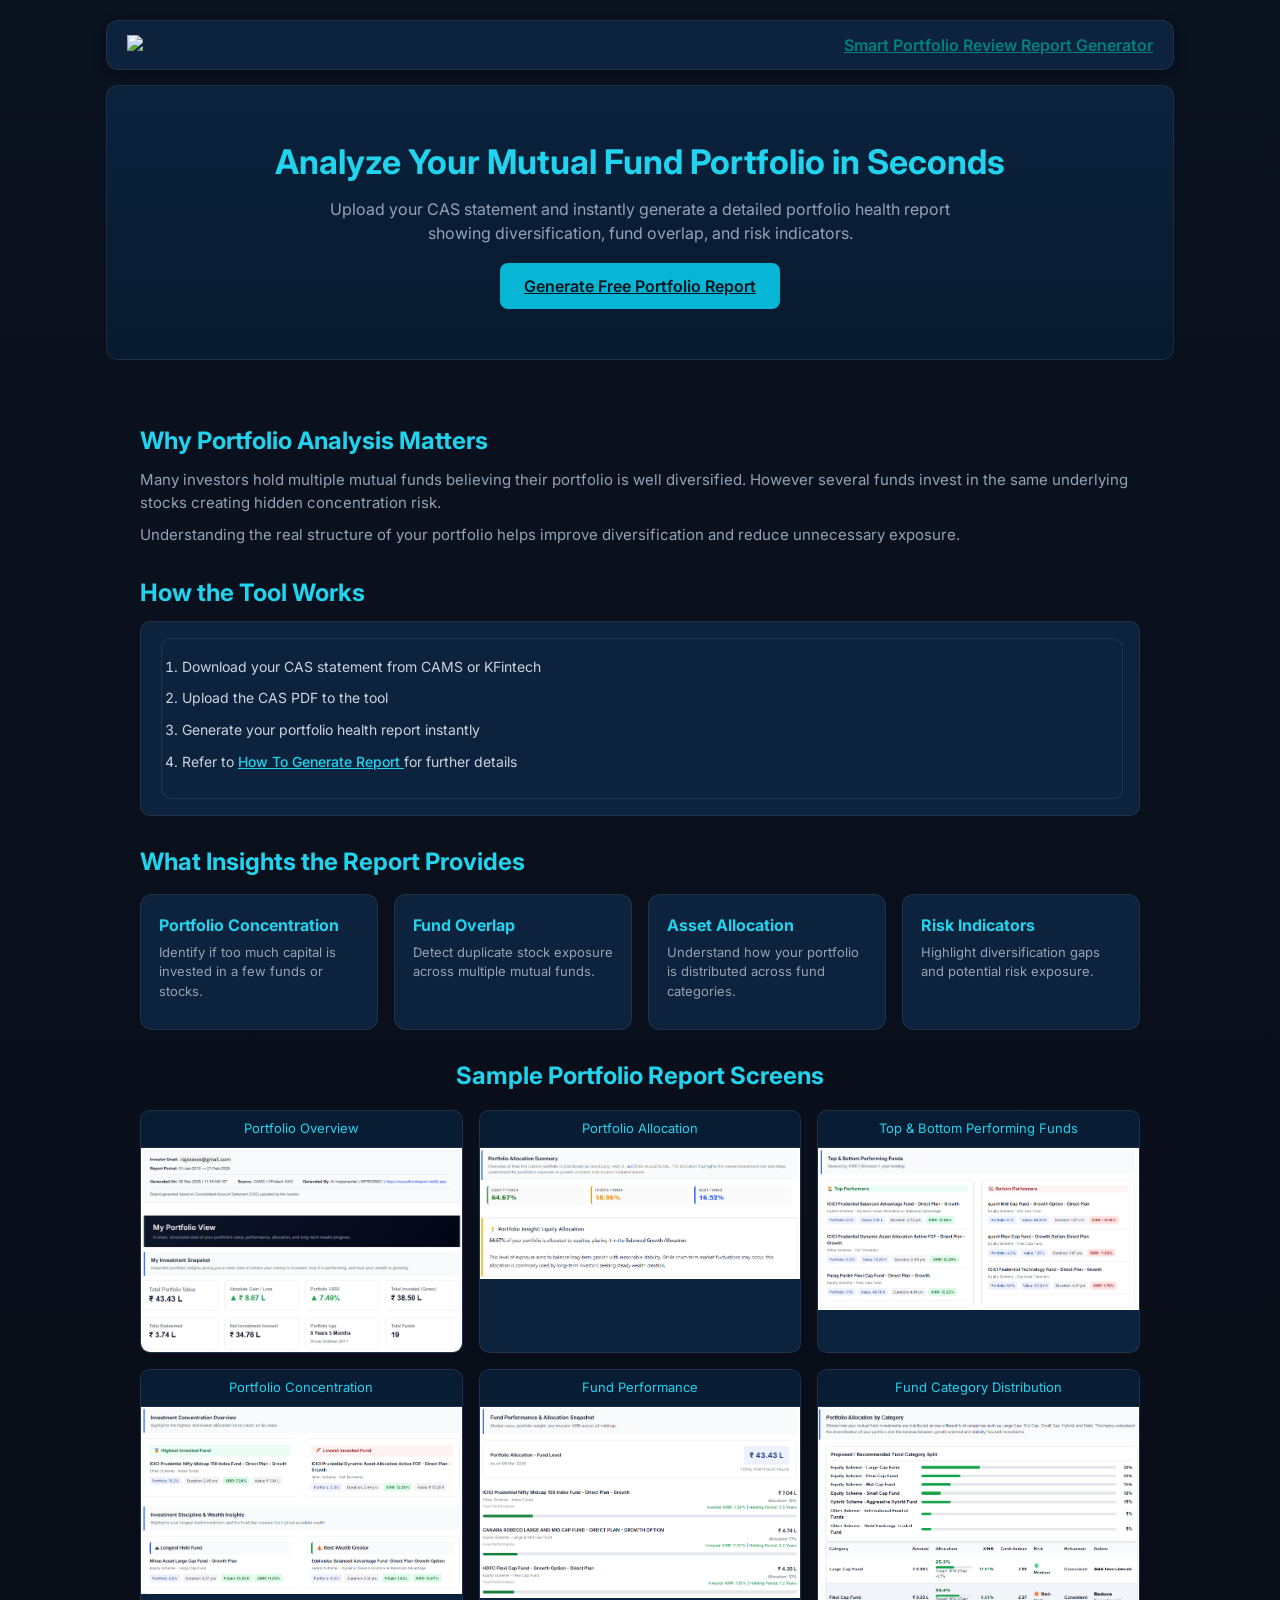
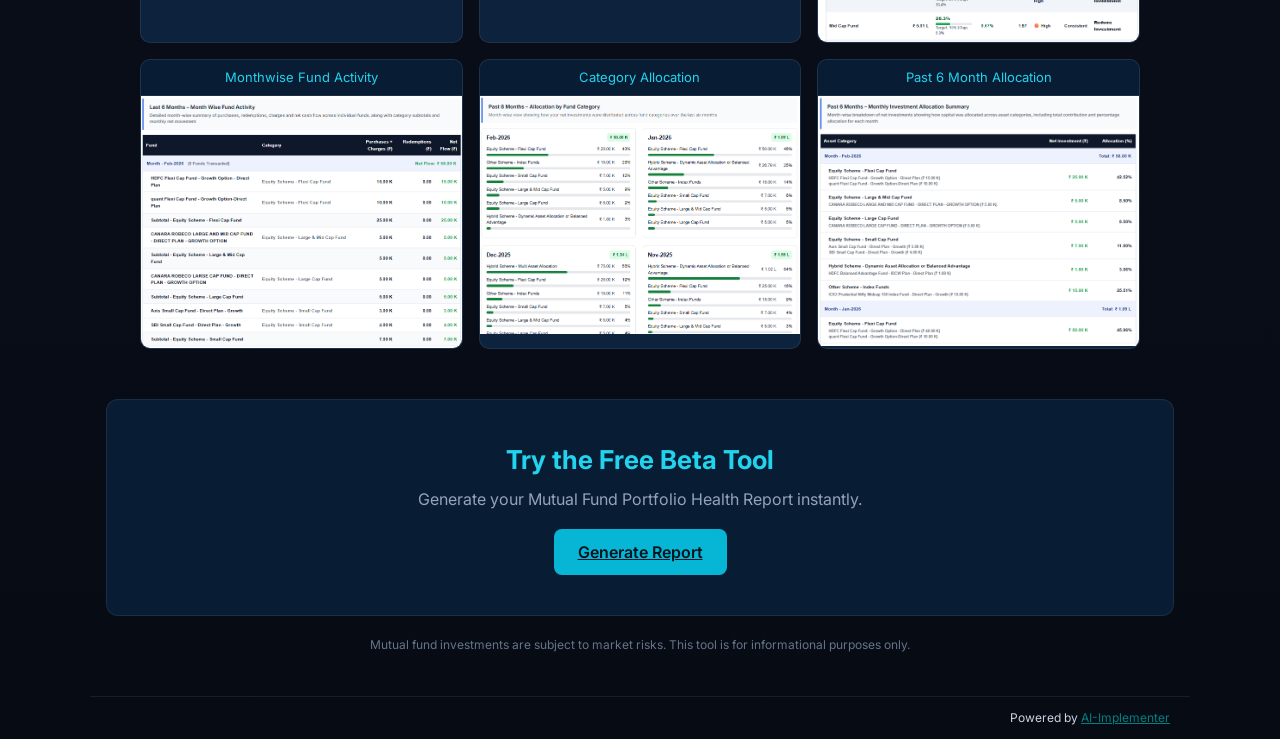
==== about.html @ 4cc1744e "Add files via upload" ====
<!DOCTYPE html>
<html lang="en">
<head>

<meta charset="UTF-8">
<meta name="viewport" content="width=device-width, initial-scale=1.0">

<title>Mutual Fund Portfolio Health Report</title>

<!-- Google Font -->
<link href="https://fonts.googleapis.com/css2?family=Inter:wght@400;500;600;700&display=swap" rel="stylesheet"/>

<!-- Tailwind -->
<script src="https://cdn.tailwindcss.com"></script>

<style>

/* ================= ROOT VARIABLES ================= */

:root{
--text:#cbd5e1;
--panel-soft:#0d223c;
--border:rgba(255,255,255,0.08);
--accent:#22d3ee;
}

/* ================= GLOBAL ================= */

*{
margin:0;
padding:0;
box-sizing:border-box;
}

body{
margin:0;
font-family:Inter,system-ui,-apple-system,sans-serif;
background:
radial-gradient(600px 300px at 80% -10%,rgba(34,211,238,.15),transparent 60%),
linear-gradient(180deg,#0b1220,#070b14);
color:var(--text);
line-height:1.5;
min-height:100vh;
overflow-x:hidden;
}

/* ensure all text inherits correct color */

p,li,span,div{
color:var(--text);
}


/* ================= PAGE ================= */

.page{
width:100%;
max-width:1100px;
margin:auto;
padding:20px 16px;
}

/* ================= HEADER ================= */

.header-bar{
display:flex;
align-items:center;
justify-content:space-between;
padding:12px 20px;
background:var(--panel-soft);
border:1px solid var(--border);
border-radius:12px;
margin-bottom:15px;
box-shadow:0 4px 14px rgba(0,0,0,.35);
}

.logo{
height:45px;
}

.user-area-header{
font-size:16px;
font-weight:600;
color:var(--text);
}

/* ================= HERO ================= */

.hero{
text-align:center;
padding:50px 20px;
background:linear-gradient(180deg,#0b223d,#071a2f);
border:1px solid var(--border);
border-radius:12px;
margin-bottom:25px;
}

.hero h1{
font-size:34px;
font-weight:700;
color:var(--accent);
margin-bottom:10px;
}

.hero p{
font-size:16px;
max-width:640px;
margin:auto;
color:#94a3b8;
}

/* ================= BUTTON ================= */

.btn{
display:inline-block;
margin-top:18px;
padding:11px 24px;
background:#06b6d4;
color:#02141f !important;
border-radius:8px;
font-weight:600;
transition:.2s;
}

.btn:hover{
background:#22d3ee;
}

/* ================= SECTIONS ================= */

.container{
max-width:1000px;
margin:auto;
padding:10px 0;
}

.section{
margin-top:28px;
}

.section h2{
font-size:24px;
margin-bottom:10px;
color:var(--accent);
}

.section p{
font-size:15px;
color:#94a3b8;
margin-bottom:10px;
}

/* ================= STEPS ================= */

.steps{
background:var(--panel-soft);
border:1px solid var(--border);
border-radius:10px;
padding:16px;
}

.steps ol{
padding-left:20px;
}

.steps li{
margin-bottom:8px;
font-size:14px;
color:#cbd5e1;
}

/* ================= CARDS ================= */

.cards{
display:grid;
grid-template-columns:repeat(auto-fit,minmax(220px,1fr));
gap:16px;
margin-top:14px;
}

.card{
background:var(--panel-soft);
border:1px solid var(--border);
border-radius:12px;
padding:18px;
}

.card h3{
font-size:16px;
margin-bottom:6px;
color:var(--accent);
}

.card p{
font-size:13px;
color:#94a3b8;
}

/* ================= GALLERY ================= */

.gallery{
display:grid;
grid-template-columns:repeat(3,1fr);
gap:16px;
margin-top:16px;
}

.gallery-item{
background:var(--panel-soft);
border-radius:10px;
border:1px solid var(--border);
overflow:hidden;
}

.gallery-title{
background:#081c34;
padding:8px;
font-size:13px;
color:var(--accent);
text-align:center;
border-bottom:1px solid var(--border);
}

.gallery-item img{
width:100%;
display:block;
}

/* ================= CTA ================= */

.cta-section{
text-align:center;
background:#081c34;
padding:40px 20px;
margin-top:40px;
border:1px solid var(--border);
border-radius:12px;
}

.cta-section h2{
font-size:26px;
margin-bottom:8px;
color:var(--accent);
}

.cta-section p{
color:#94a3b8;
}

/* ================= FOOTER ================= */

.footer{
text-align:center;
font-size:12px;
color:#64748b;
padding:20px;
}

/* ================= RESPONSIVE ================= */

@media(max-width:900px){

.gallery{
grid-template-columns:repeat(2,1fr);
}

.hero h1{
font-size:30px;
}

}

@media(max-width:600px){

.gallery{
grid-template-columns:1fr;
}

.hero h1{
font-size:26px;
}

}
.footer-bar{
display:flex;
justify-content:flex-end;
align-items:center;
padding:12px 20px;
font-size:12px;
border-top:1px solid var(--border);

margin-top:2px;
color:#22d3ee;

max-width:1100px;
margin-left:auto;
margin-right:auto;
}
.steps{
  line-height:1.7;
  padding-left:20px;
}

.steps li{
  margin-bottom:8px;
}
a{
  color: teal;
  text-decoration: underline;
}
.howto-link {
  color: #22d3ee;
  text-decoration: underline;
  font-weight: 500;
}

.howto-link::after {
  color: #22d3ee;
  font-size: 0.9em;
  margin-left: 4px;
}
</style>
</head>

<body>

<div class="page">

<!-- HEADER -->

<div class="header-bar">

<a href="https://ai-implementer.netlify.app/" target="_blank">
<img class="logo"
src="https://ai-implementer.netlify.app/images/ai-implementer-logo.png">
</a>

<div class="user-area-header">
<a href="https://ai-implementer.netlify.app/#smart-portfolio-review" target="_blank">
Smart Portfolio Review Report Generator
</a>
</div>

</div>

<!-- HERO -->

<section class="hero">

<h1>Analyze Your Mutual Fund Portfolio in Seconds</h1>

<p>
Upload your CAS statement and instantly generate a detailed portfolio health report showing diversification, fund overlap, and risk indicators.
</p>

<a class="btn" href="https://mutualfundreport.netlify.app/" target="_blank">
Generate Free Portfolio Report
</a>

</section>

<div class="container">

<!-- WHY -->

<section class="section">

<h2>Why Portfolio Analysis Matters</h2>

<p>
Many investors hold multiple mutual funds believing their portfolio is well diversified.
However several funds invest in the same underlying stocks creating hidden concentration risk.
</p>

<p>
Understanding the real structure of your portfolio helps improve diversification
and reduce unnecessary exposure.
</p>

</section>

<!-- HOW -->

<section class="section">

<h2>How the Tool Works</h2>

<div class="steps">

<ol class="steps">
  <li>Download your CAS statement from CAMS or KFintech</li>
  <li>Upload the CAS PDF to the tool</li>
  <li>Generate your portfolio health report instantly</li>
  <li>
	Refer to <a class="howto-link" href="https://mutualfundreport.netlify.app/howto" target="_blank">
	How To Generate Report
	</a> for further details
  </li>
</ol>

</div>

</section>

<!-- FEATURES -->

<section class="section">

<h2>What Insights the Report Provides</h2>

<div class="cards">

<div class="card">
<h3>Portfolio Concentration</h3>
<p>Identify if too much capital is invested in a few funds or stocks.</p>
</div>

<div class="card">
<h3>Fund Overlap</h3>
<p>Detect duplicate stock exposure across multiple mutual funds.</p>
</div>

<div class="card">
<h3>Asset Allocation</h3>
<p>Understand how your portfolio is distributed across fund categories.</p>
</div>

<div class="card">
<h3>Risk Indicators</h3>
<p>Highlight diversification gaps and potential risk exposure.</p>
</div>

</div>

</section>

<!-- GALLERY -->

<section class="section">

<h2 style="text-align:center">Sample Portfolio Report Screens</h2>

<div class="gallery">

<div class="gallery-item">
<div class="gallery-title">Portfolio Overview</div>
<img src="images/1. Portfolio Overview.png">
</div>

<div class="gallery-item">
<div class="gallery-title">Portfolio Allocation</div>
<img src="images/2. Portfolio Allocation Summary.png">
</div>

<div class="gallery-item">
<div class="gallery-title">Top & Bottom Performing Funds</div>
<img src="images/3. Top & Bottom Performing Funds.png">
</div>

<div class="gallery-item">
<div class="gallery-title">Portfolio Concentration</div>
<img src="images/4. Concentration.png">
</div>

<div class="gallery-item">
<div class="gallery-title">Fund Performance</div>
<img src="images/5. Fund Performance.png">
</div>

<div class="gallery-item">
<div class="gallery-title">Fund Category Distribution</div>
<img src="images/6. Allocation By Category.png">
</div>

<div class="gallery-item">
<div class="gallery-title">Monthwise Fund Activity</div>
<img src="images/7. Monthwise Fund Activity.png">
</div>

<div class="gallery-item">
<div class="gallery-title">Category Allocation</div>
<img src="images/8. Allocation by Category - Past 6 Months.png">
</div>

<div class="gallery-item">
<div class="gallery-title">Past 6 Month Allocation</div>
<img src="images/9. Past 6 Month Allocation.png">
</div>

</div>

</section>

</div>

<!-- CTA -->

<section class="cta-section">

<h2>Try the Free Beta Tool</h2>

<p>Generate your Mutual Fund Portfolio Health Report instantly.</p>

<a class="btn" href="https://mutualfundreport.netlify.app/" target="_blank">
Generate Report
</a>

</section>

<div class="footer">

Mutual fund investments are subject to market risks.  
This tool is for informational purposes only.

</div>

</div>

<footer class="footer-bar">
<div>
   Powered by
   <a href="https://ai-implementer.netlify.app/" target="_blank">
   AI-Implementer
   </a>
</div>
</footer>

</body>
</html>
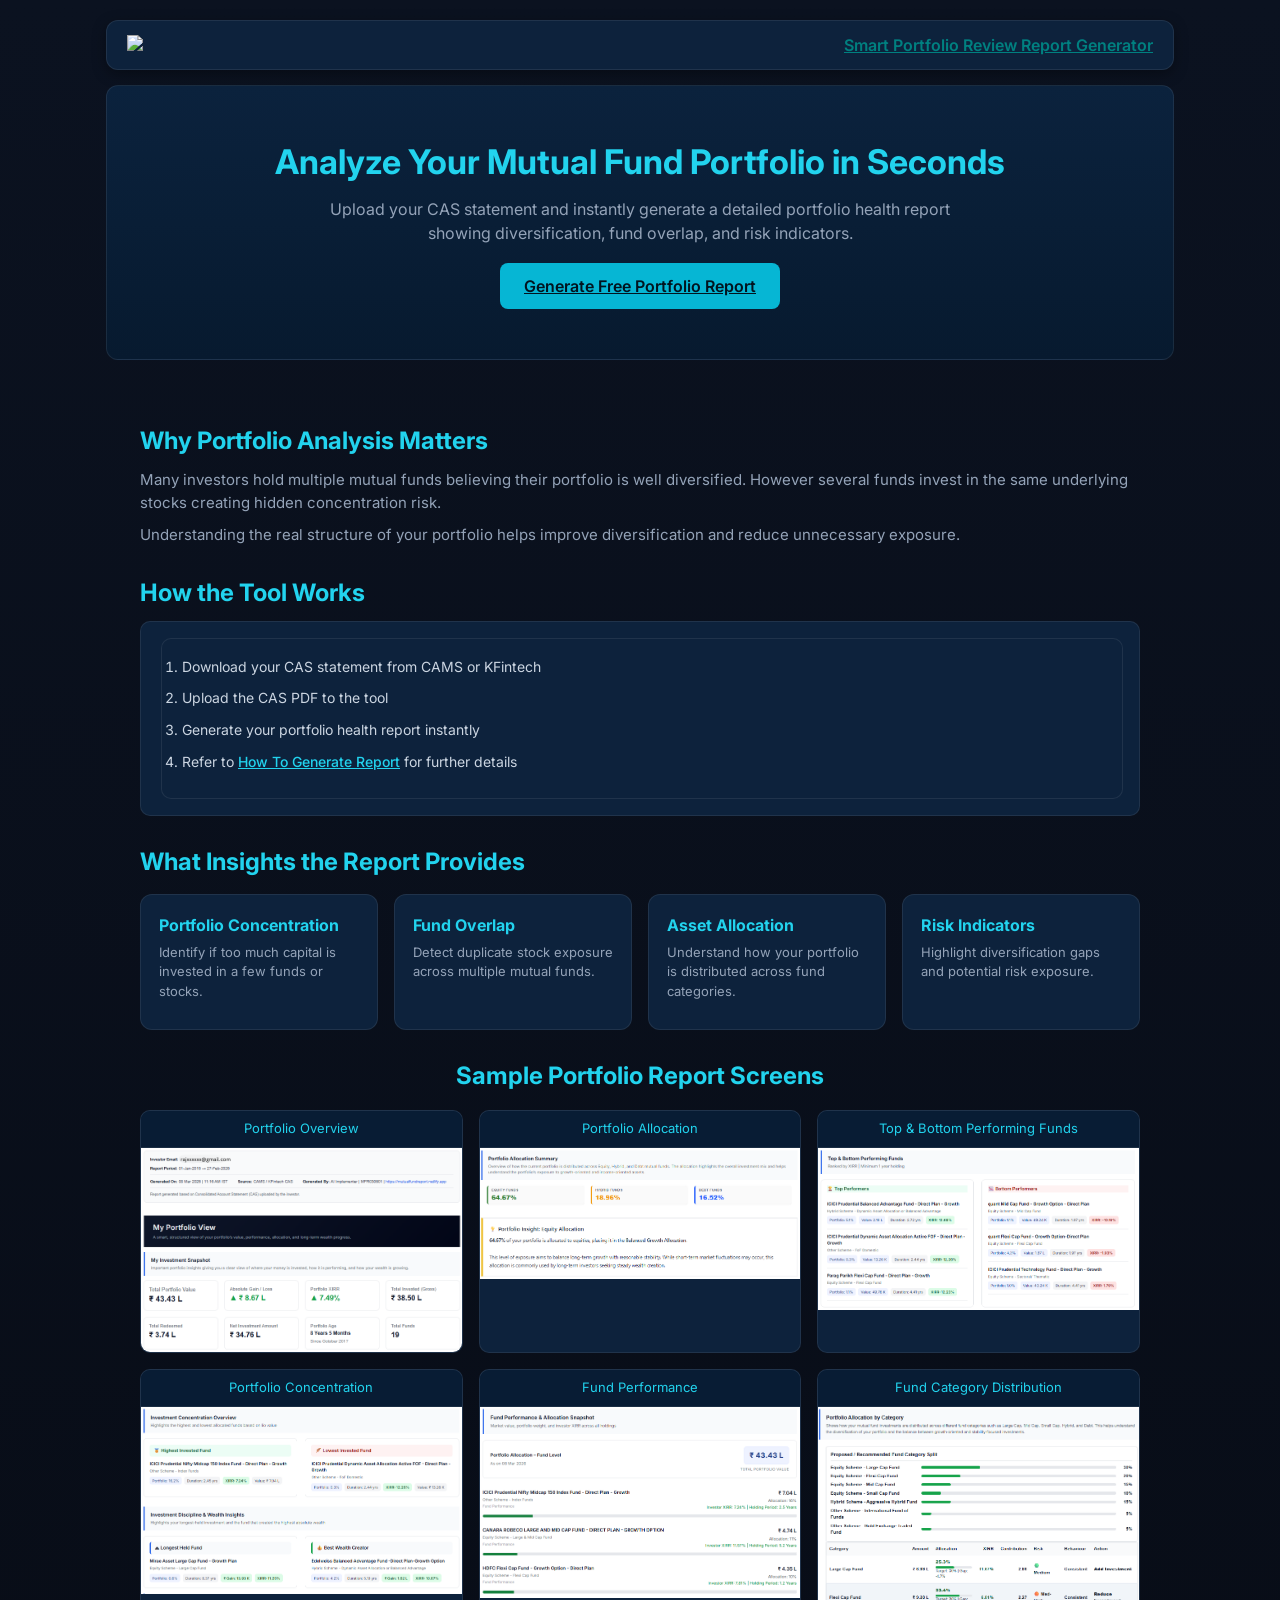
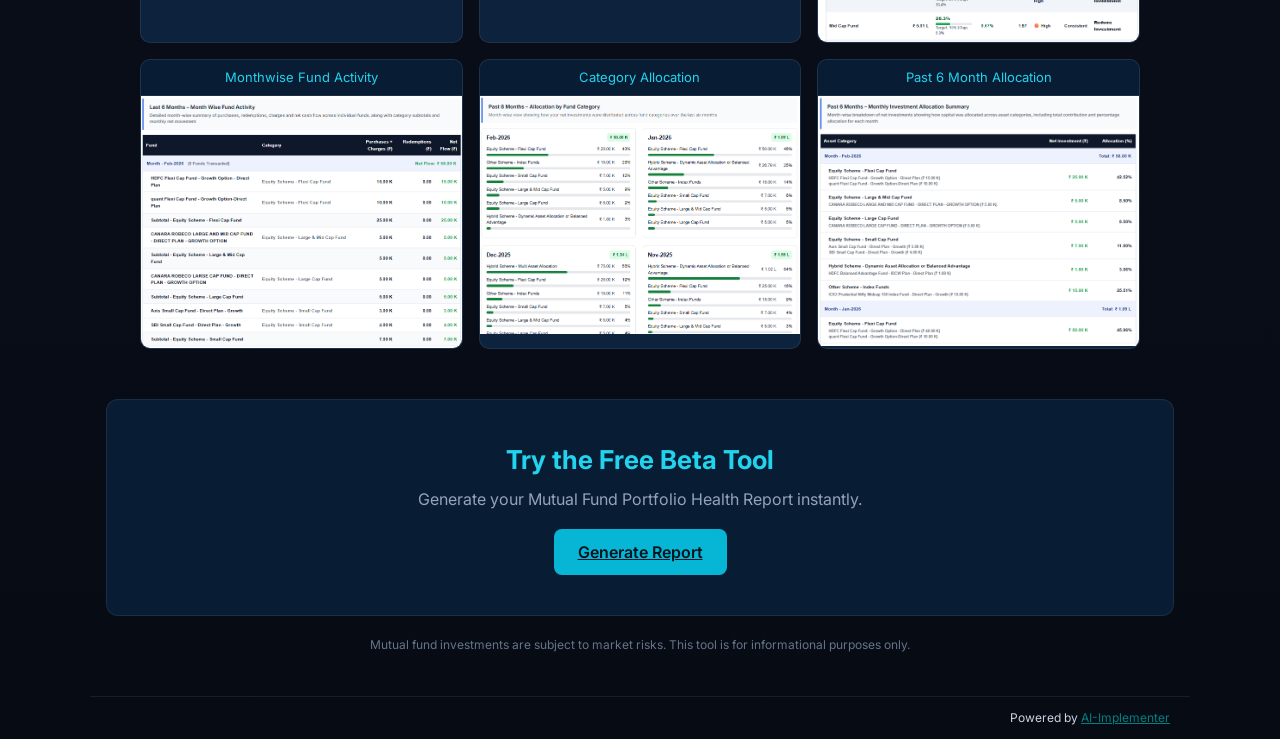
==== commit 25937b82: "Add files via upload" ====
--- a/about.html
+++ b/about.html
@@ -310,7 +310,6 @@
 }
 .howto-link {
   color: #22d3ee;
-  text-decoration: underline;
   font-weight: 500;
 }
 
@@ -393,8 +392,7 @@
   <li>Generate your portfolio health report instantly</li>
   <li>
 	Refer to <a class="howto-link" href="https://mutualfundreport.netlify.app/howto" target="_blank">
-	How To Generate Report
-	</a> for further details
+	How To Generate Report</a> for further details
   </li>
 </ol>
 
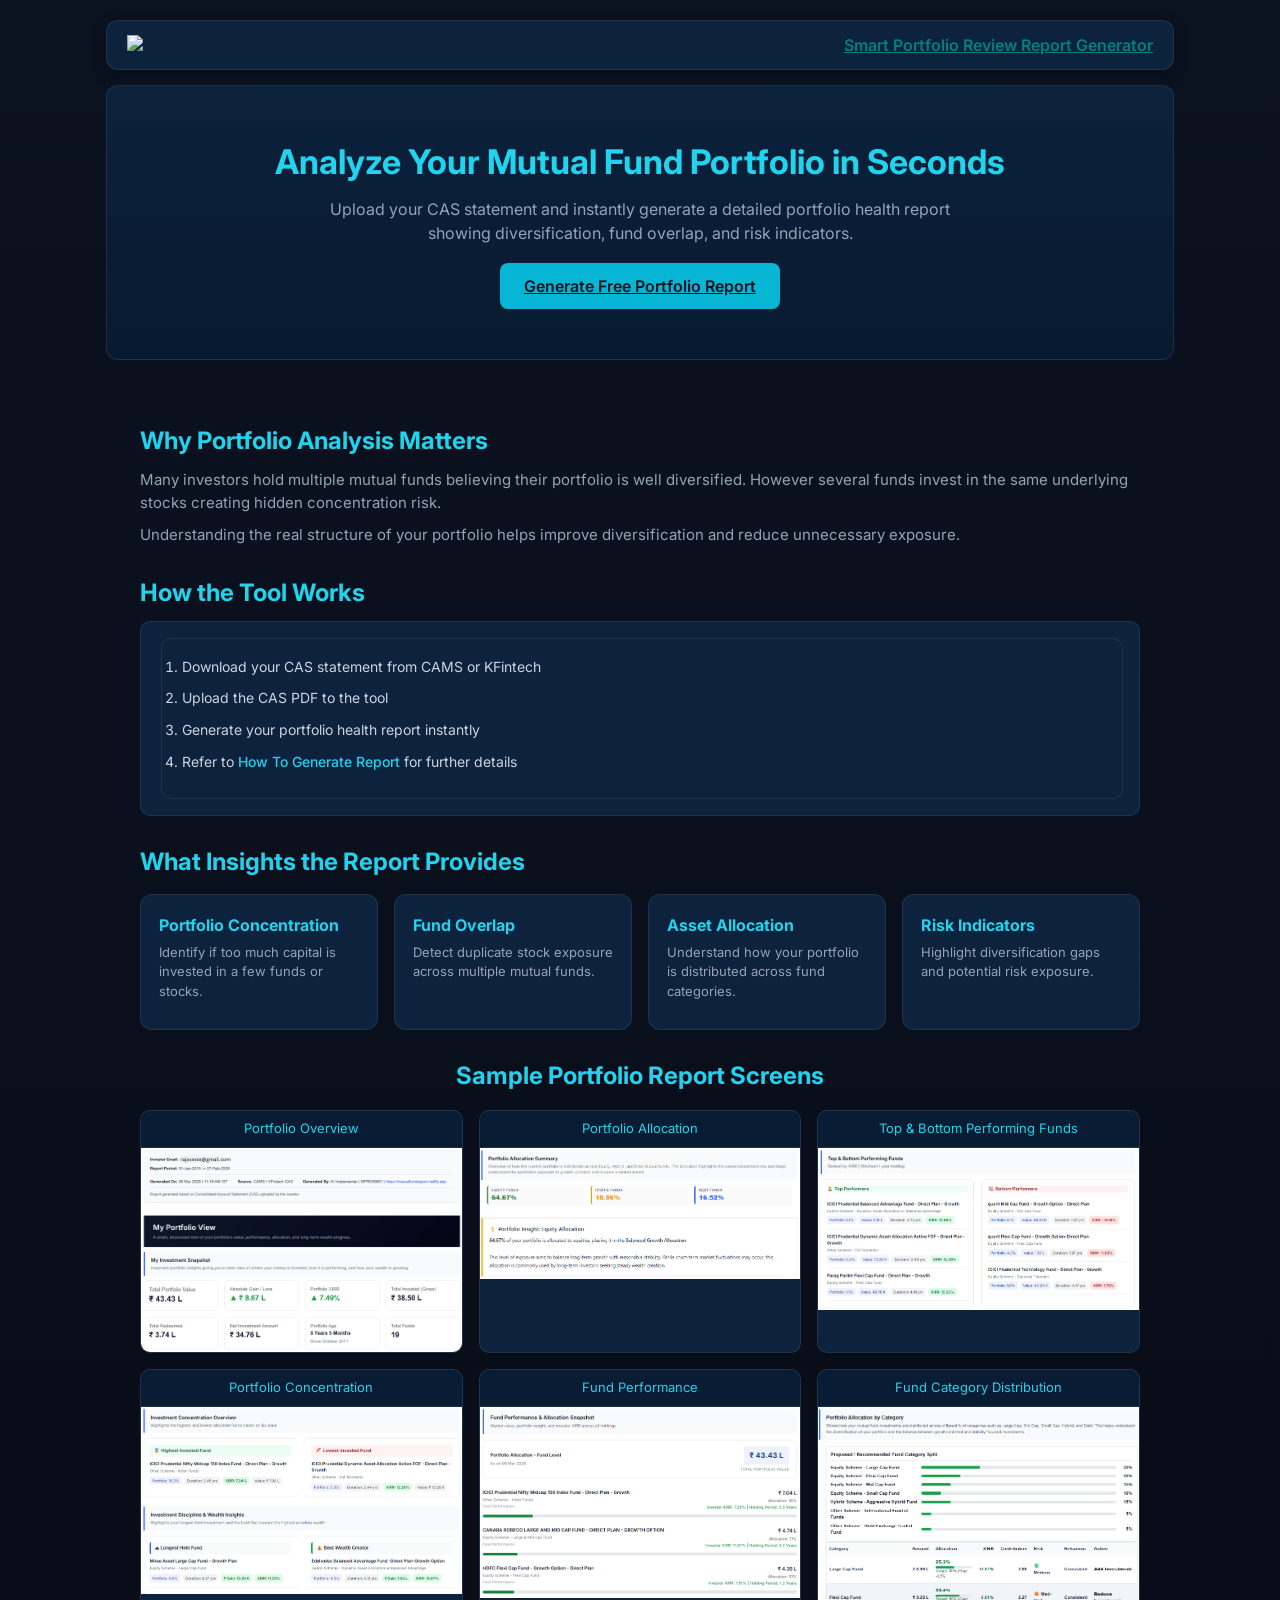
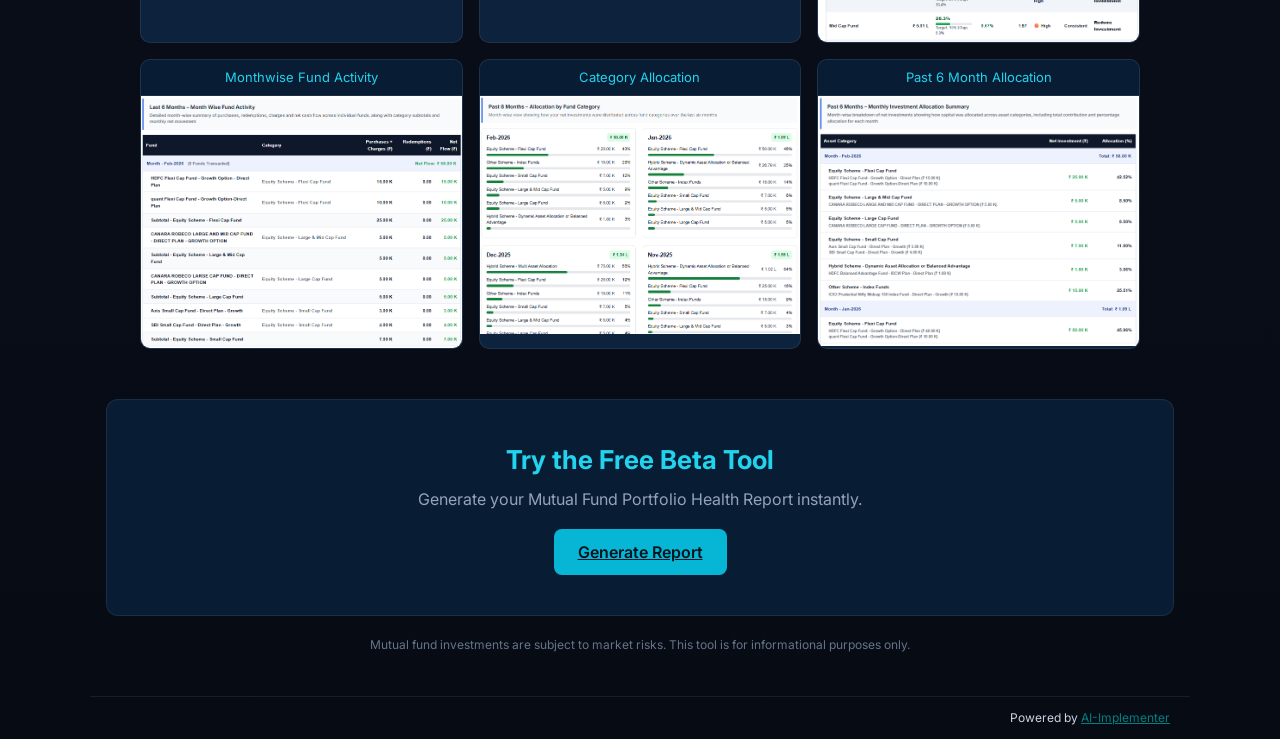
==== commit 01058761: "Add files via upload" ====
--- a/about.html
+++ b/about.html
@@ -311,6 +311,11 @@
 .howto-link {
   color: #22d3ee;
   font-weight: 500;
+  text-decoration: none;   /* no line normally */
+}
+
+.howto-link:hover {
+  text-decoration: underline;  /* show line on hover */
 }
 
 .howto-link::after {
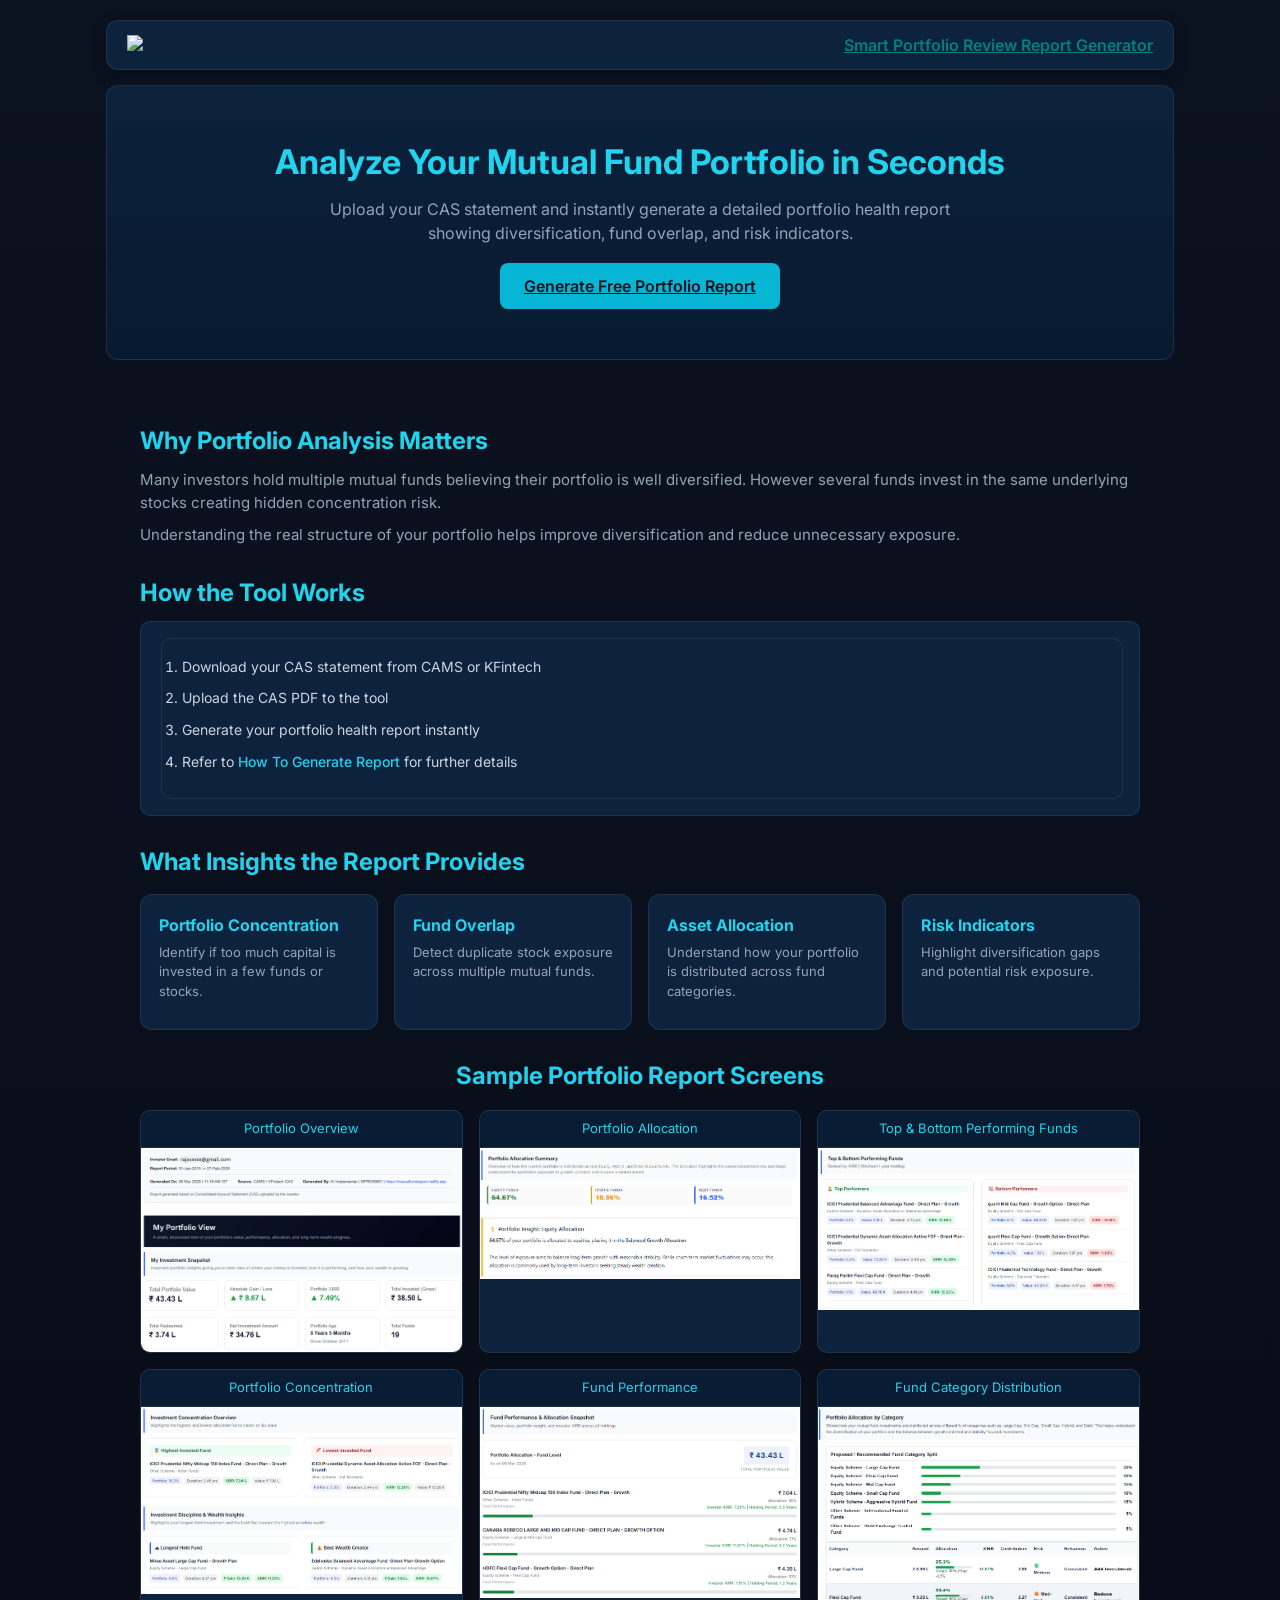
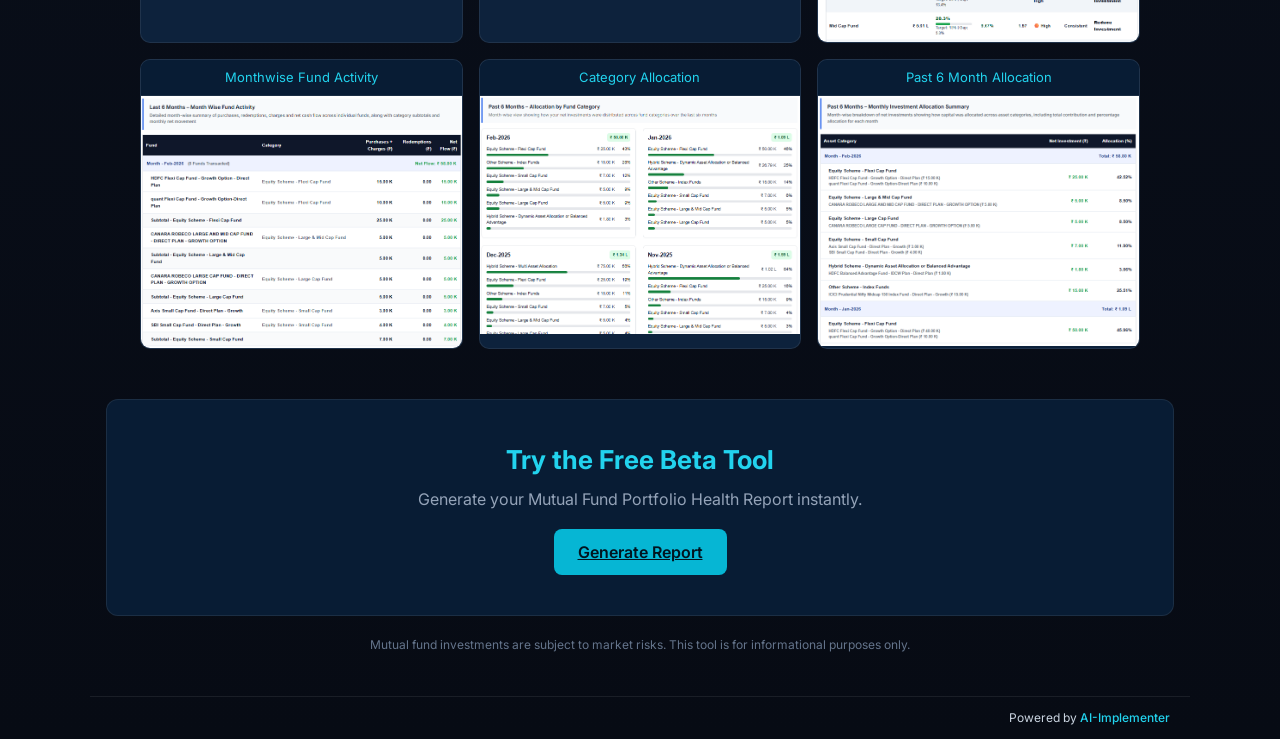
==== commit 6af9f290: "Add files via upload" ====
--- a/about.html
+++ b/about.html
@@ -323,6 +323,12 @@
   font-size: 0.9em;
   margin-left: 4px;
 }
+
+.powered-by-link {
+  color: #22d3ee;
+  font-weight: 500;
+  text-decoration: none;   /* no line normally */
+}
 </style>
 </head>
 
@@ -522,7 +528,7 @@
 <footer class="footer-bar">
 <div>
    Powered by
-   <a href="https://ai-implementer.netlify.app/" target="_blank">
+   <a class="powered-by-link" href="https://ai-implementer.netlify.app/" target="_blank">
    AI-Implementer
    </a>
 </div>
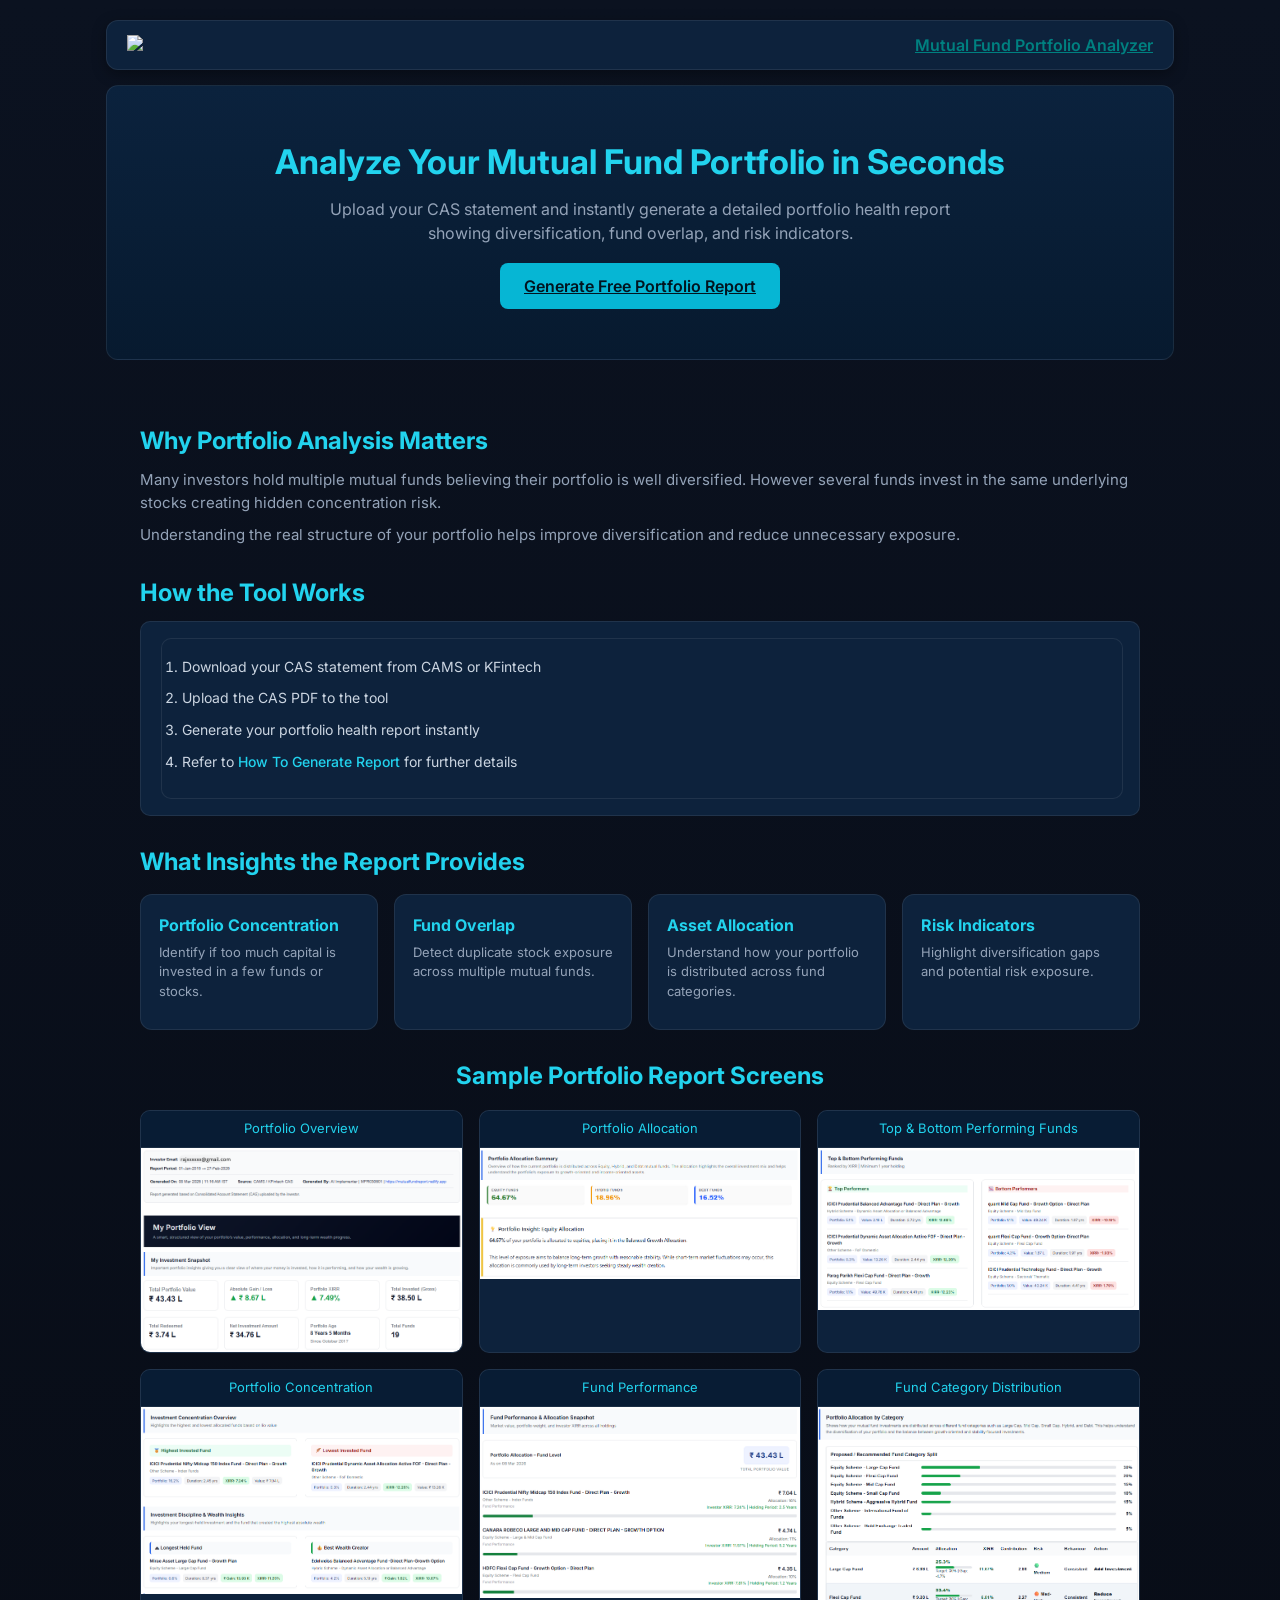
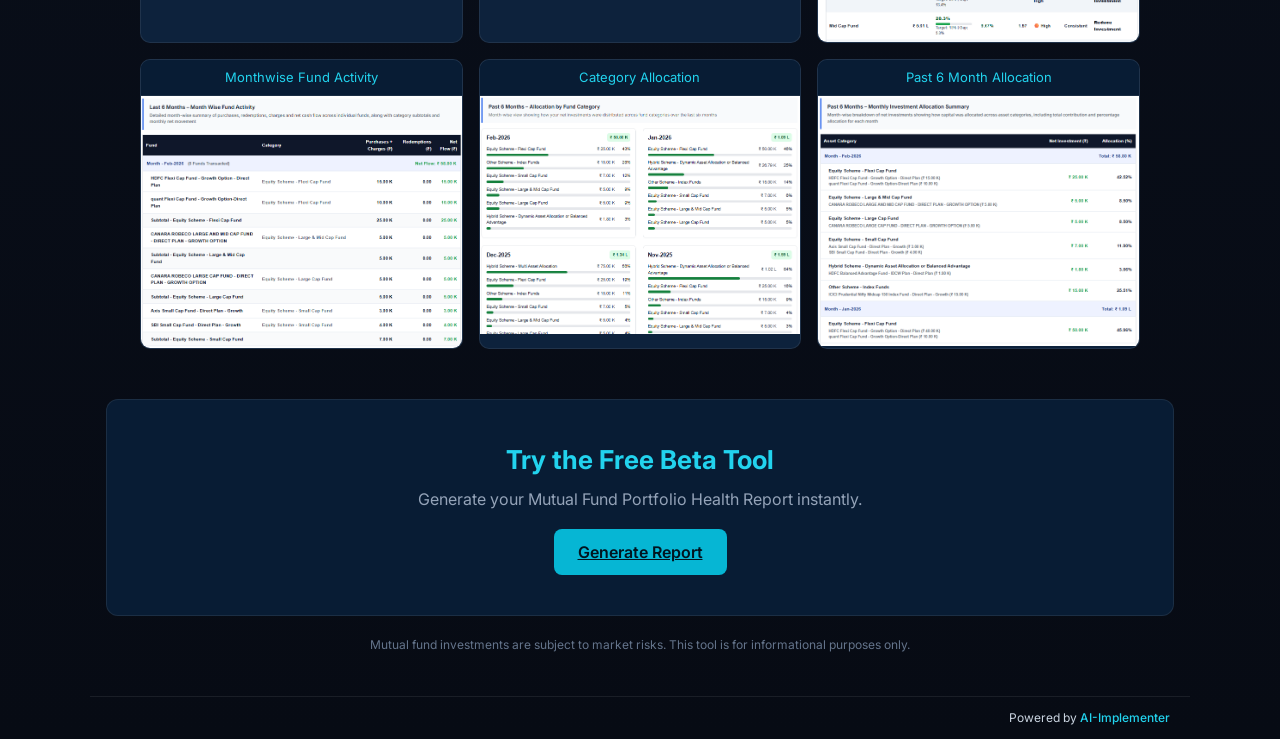
==== commit 4f4292a9: "Add files via upload" ====
--- a/about.html
+++ b/about.html
@@ -347,7 +347,7 @@
 
 <div class="user-area-header">
 <a href="https://ai-implementer.netlify.app/#smart-portfolio-review" target="_blank">
-Smart Portfolio Review Report Generator
+Mutual Fund Portfolio Analyzer
 </a>
 </div>
 
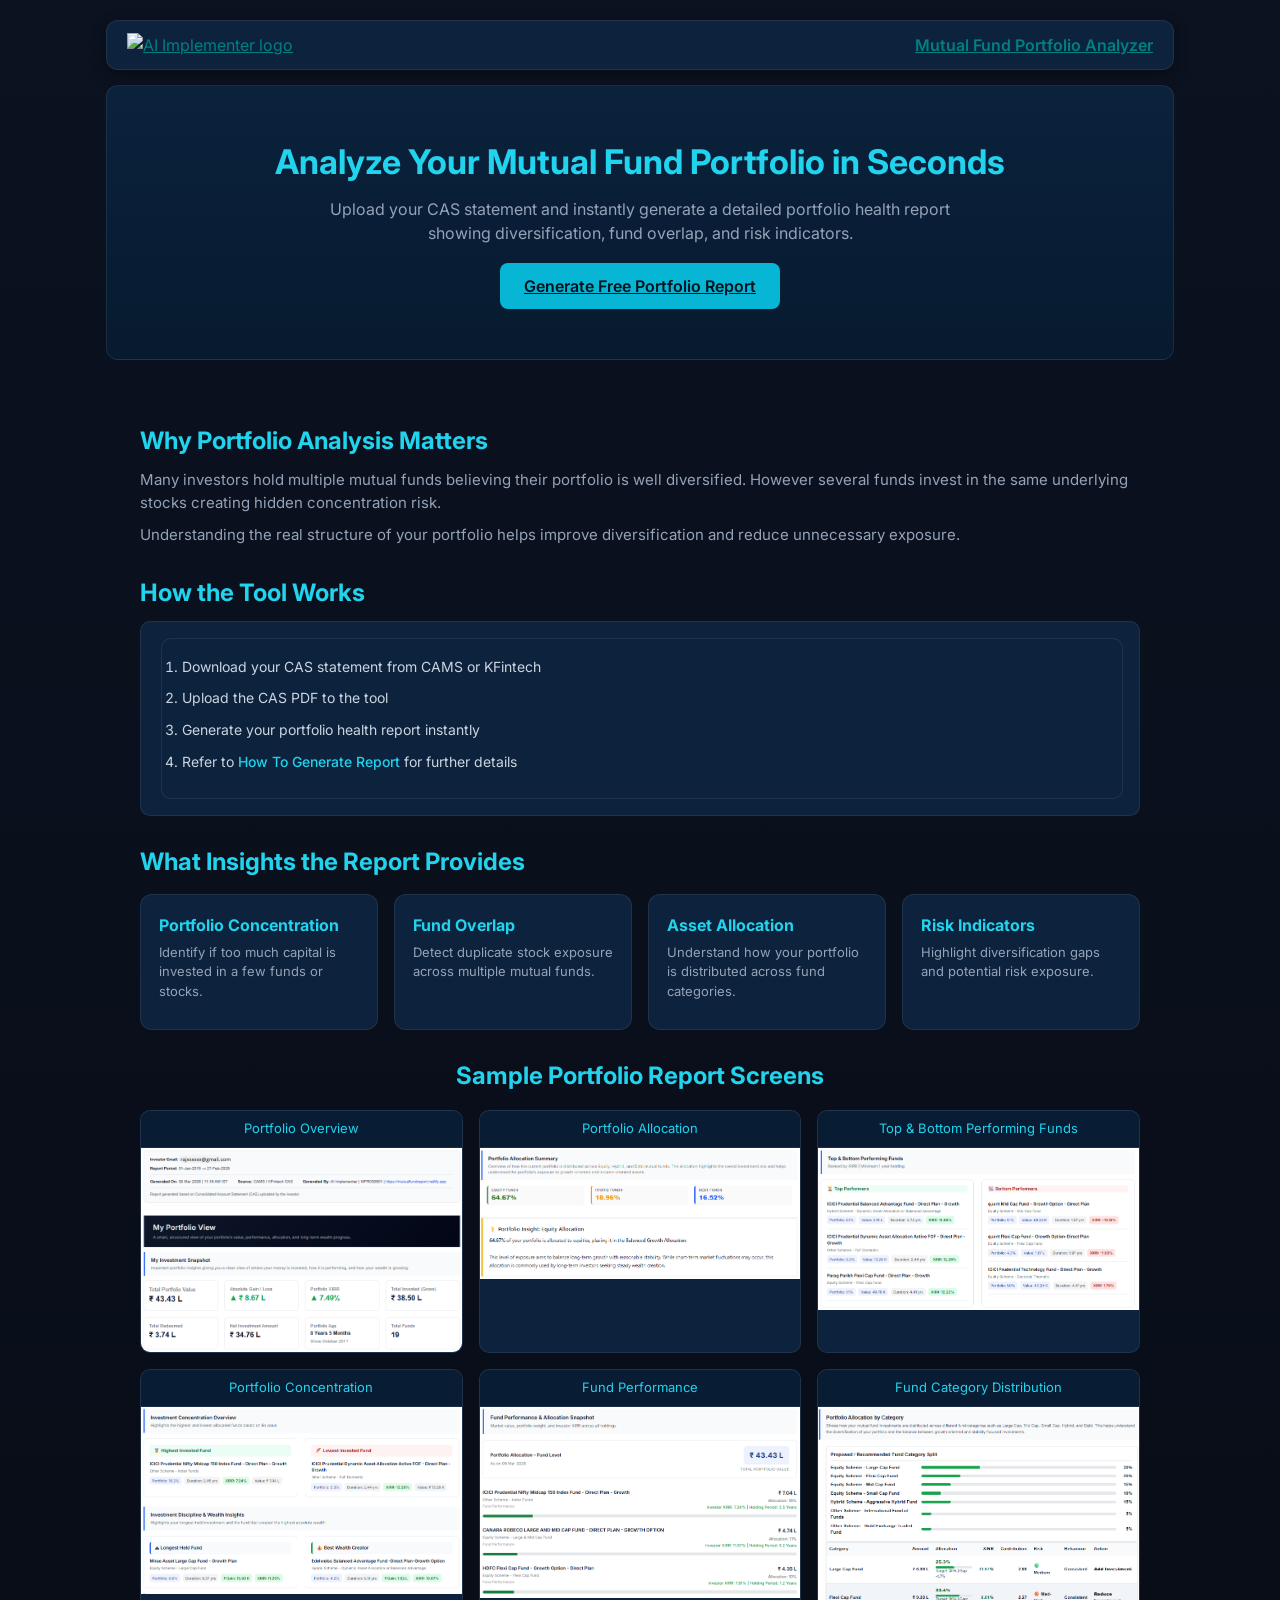
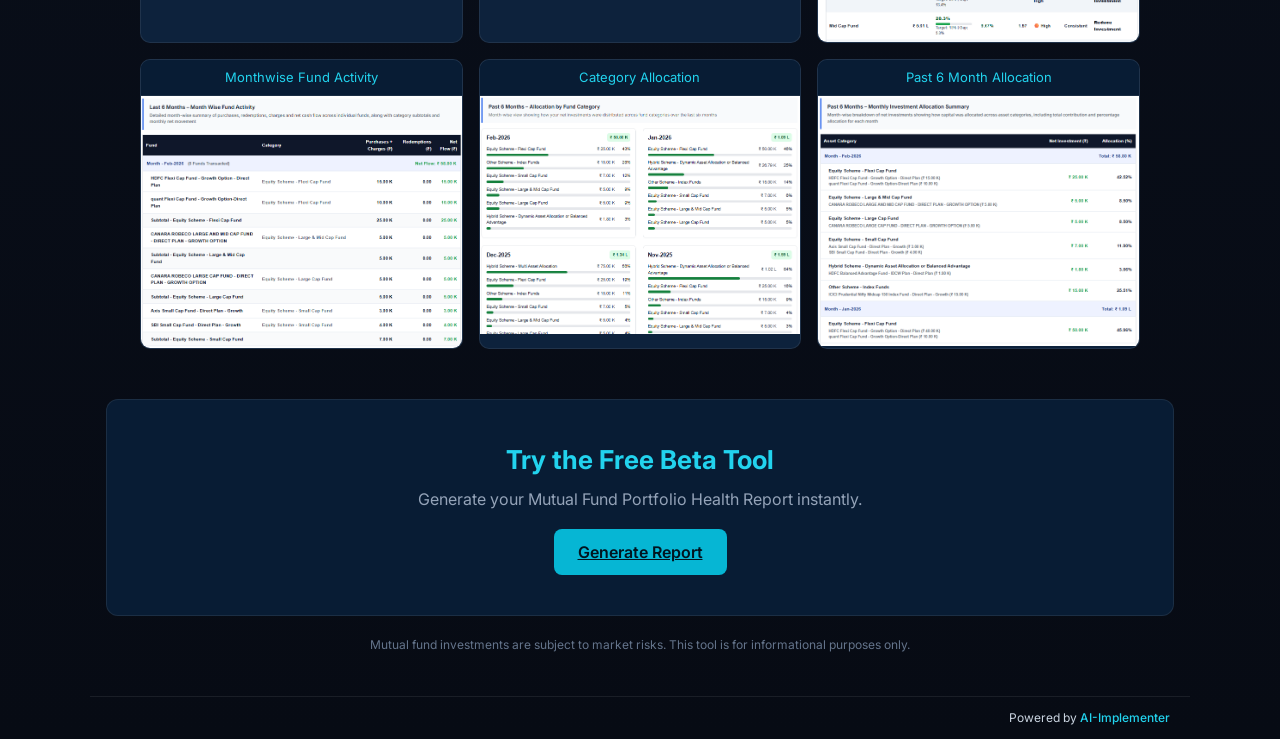
==== commit 4099f9dd: "Add files via upload" ====
--- a/about.html
+++ b/about.html
@@ -5,13 +5,53 @@
 <meta charset="UTF-8">
 <meta name="viewport" content="width=device-width, initial-scale=1.0">
 
-<title>Mutual Fund Portfolio Health Report</title>
+<link rel="preconnect" href="https://fonts.googleapis.com">
+<link rel="preconnect" href="https://fonts.gstatic.com" crossorigin>
+
+<script async src="https://www.googletagmanager.com/gtag/js?id=G-WTP1Q65GXV"></script>
+<script>
+  window.dataLayer = window.dataLayer || [];
+  function gtag(){dataLayer.push(arguments);}
+  gtag('js', new Date());
+  gtag('config', 'G-WTP1Q65GXV');
+</script>
+
+<title>Mutual Fund Portfolio Health Report | CAS Analyzer Tool India</title>
+
+<meta name="description" content="Learn how the Mutual Fund Portfolio Analyzer works. Upload your CAS statement and instantly generate a portfolio health report with allocation, XIRR and fund performance insights.">
+  <meta name="robots" content="index, follow">
+  <link rel="canonical" href="https://mutualfundreport.netlify.app/about.html">
+  <link rel="icon" href="/favicon.ico">
+
+  <meta property="og:title" content="Mutual Fund Portfolio Health Report | CAS Analyzer Tool India">
+  <meta property="og:description" content="Upload your CAS statement and instantly generate a portfolio health report with allocation, XIRR and fund performance insights. Free tool for Indian investors.">
+  <meta property="og:type" content="article">
+  <meta property="og:url" content="https://mutualfundreport.netlify.app/about.html">
+  <meta property="og:image" content="https://mutualfundreport.netlify.app/images/1. Portfolio Overview.png">
+
+  <meta name="twitter:card" content="summary_large_image">
+  <meta name="twitter:title" content="Mutual Fund Portfolio Health Report | CAS Analyzer Tool India">
+  <meta name="twitter:description" content="Upload your CAS statement and generate a portfolio health report with allocation, XIRR and fund performance insights.">
+  <meta name="twitter:image" content="https://mutualfundreport.netlify.app/images/1. Portfolio Overview.png">
+
+  <script type="application/ld+json">
+  {
+    "@context": "https://schema.org",
+    "@type": "Article",
+    "headline": "Mutual Fund Portfolio Health Report — CAS Analyzer Tool",
+    "description": "Learn how the Mutual Fund Portfolio Analyzer works. Upload your CAS statement and instantly generate a portfolio health report with allocation, XIRR and fund performance insights.",
+    "author": { "@type": "Organization", "name": "AI Implementer" },
+    "publisher": { "@type": "Organization", "name": "AI Implementer" },
+    "mainEntityOfPage": "https://mutualfundreport.netlify.app/about.html"
+  }
+  </script>
+
 
 <!-- Google Font -->
 <link href="https://fonts.googleapis.com/css2?family=Inter:wght@400;500;600;700&display=swap" rel="stylesheet"/>
 
 <!-- Tailwind -->
-<script src="https://cdn.tailwindcss.com"></script>
+<link rel="stylesheet" href="/tailwind-custom.css">
 
 <style>
 
@@ -342,7 +382,7 @@
 
 <a href="https://ai-implementer.netlify.app/" target="_blank">
 <img class="logo"
-src="https://ai-implementer.netlify.app/images/ai-implementer-logo.png">
+src="https://ai-implementer.netlify.app/images/ai-implementer-logo.png" alt="AI Implementer logo"> 
 </a>
 
 <div class="user-area-header">
@@ -446,58 +486,55 @@
 <!-- GALLERY -->
 
 <section class="section">
-
 <h2 style="text-align:center">Sample Portfolio Report Screens</h2>
-
 <div class="gallery">
 
 <div class="gallery-item">
 <div class="gallery-title">Portfolio Overview</div>
-<img src="images/1. Portfolio Overview.png">
+<img src="images/1. Portfolio Overview.png" alt="Mutual fund portfolio overview report">
 </div>
 
 <div class="gallery-item">
 <div class="gallery-title">Portfolio Allocation</div>
-<img src="images/2. Portfolio Allocation Summary.png">
+<img src="images/2. Portfolio Allocation Summary.png" alt="Portfolio allocation summary by fund">
 </div>
 
 <div class="gallery-item">
 <div class="gallery-title">Top & Bottom Performing Funds</div>
-<img src="images/3. Top & Bottom Performing Funds.png">
+<img src="images/3. Top & Bottom Performing Funds.png" alt="Top and bottom performing mutual funds">
 </div>
 
 <div class="gallery-item">
 <div class="gallery-title">Portfolio Concentration</div>
-<img src="images/4. Concentration.png">
+<img src="images/4. Concentration.png" alt="Portfolio concentration analysis">
 </div>
 
 <div class="gallery-item">
 <div class="gallery-title">Fund Performance</div>
-<img src="images/5. Fund Performance.png">
+<img src="images/5. Fund Performance.png" alt="Mutual fund performance report">
 </div>
 
 <div class="gallery-item">
 <div class="gallery-title">Fund Category Distribution</div>
-<img src="images/6. Allocation By Category.png">
+<img src="images/6. Allocation By Category.png" alt="Fund allocation by category">
 </div>
 
 <div class="gallery-item">
 <div class="gallery-title">Monthwise Fund Activity</div>
-<img src="images/7. Monthwise Fund Activity.png">
+<img src="images/7. Monthwise Fund Activity.png" alt="Month wise mutual fund activity">
 </div>
 
 <div class="gallery-item">
 <div class="gallery-title">Category Allocation</div>
-<img src="images/8. Allocation by Category - Past 6 Months.png">
+<img src="images/8. Allocation by Category - Past 6 Months.png" alt="Allocation by category past 6 months">
 </div>
 
 <div class="gallery-item">
 <div class="gallery-title">Past 6 Month Allocation</div>
-<img src="images/9. Past 6 Month Allocation.png">
-</div>
-
-</div>
-
+<img src="images/9. Past 6 Month Allocation.png" alt="Past 6 month portfolio allocation trend">
+</div>
+
+</div>
 </section>
 
 </div>
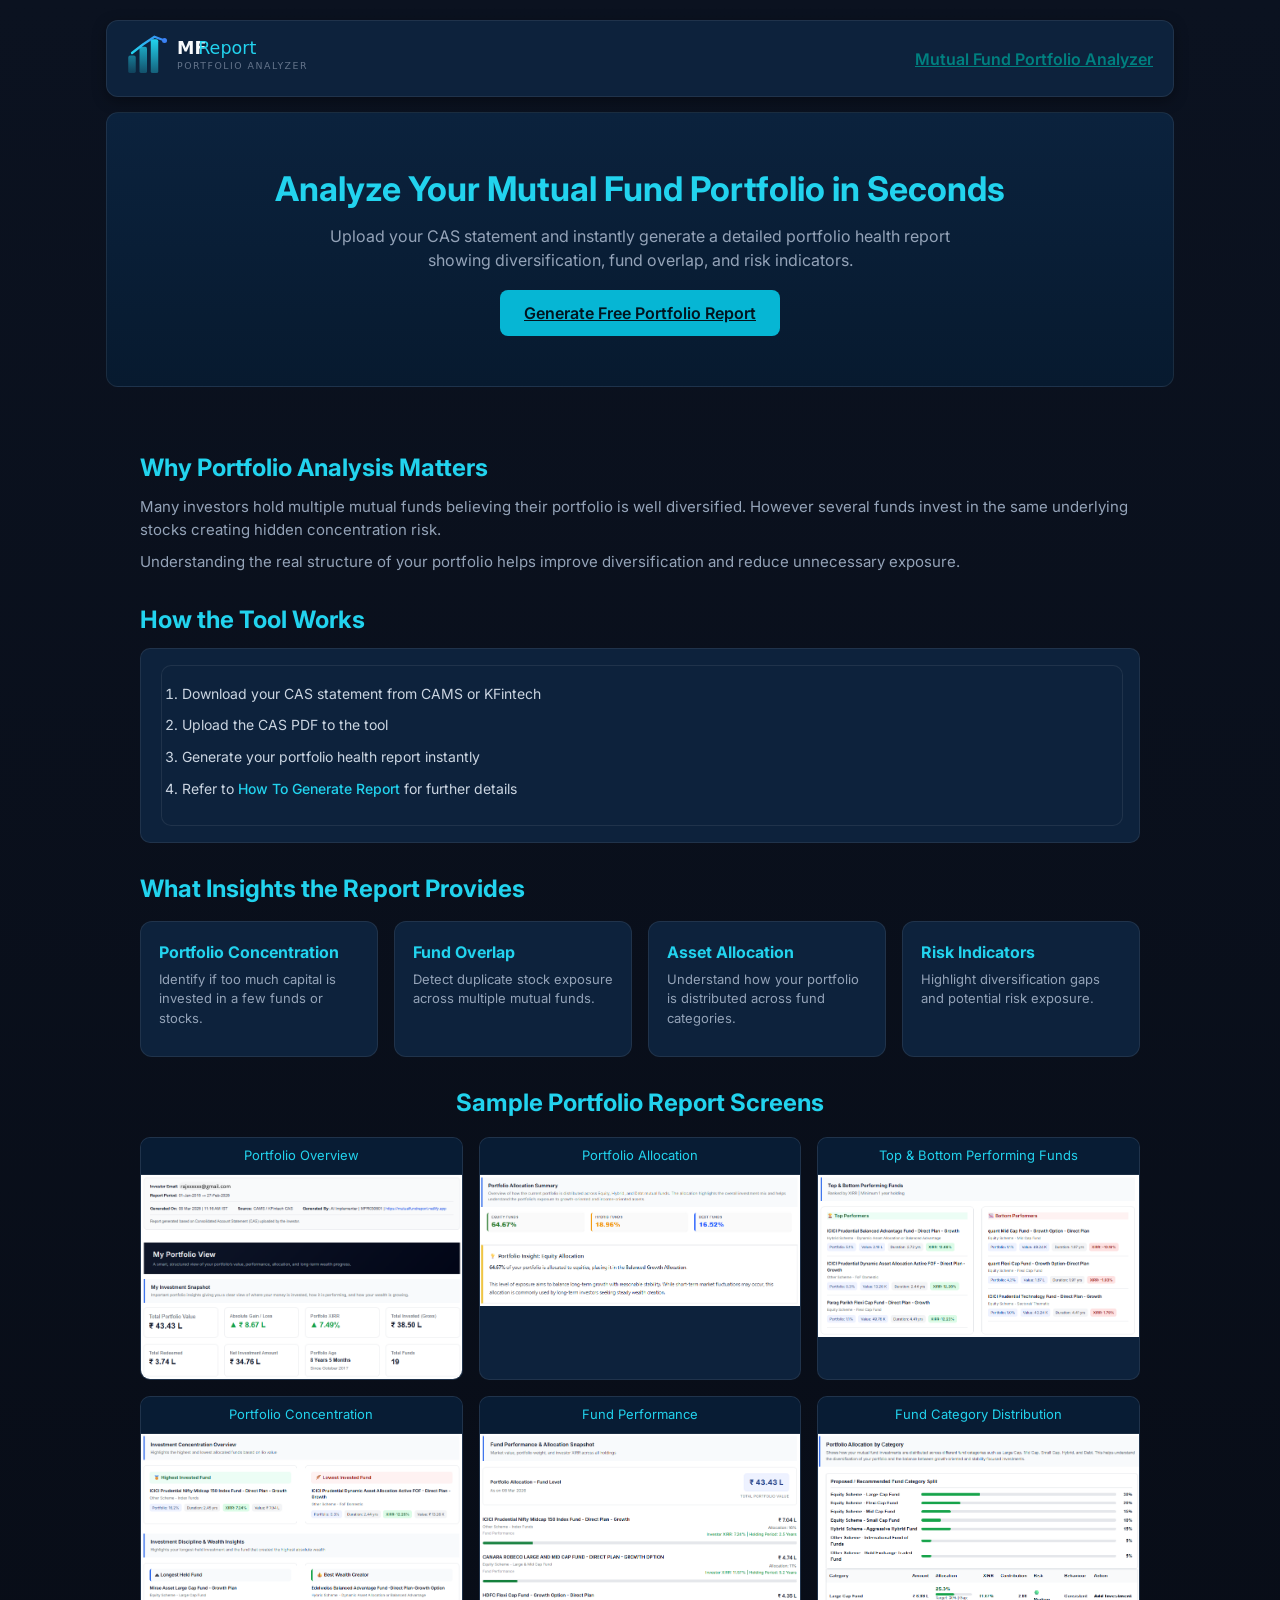
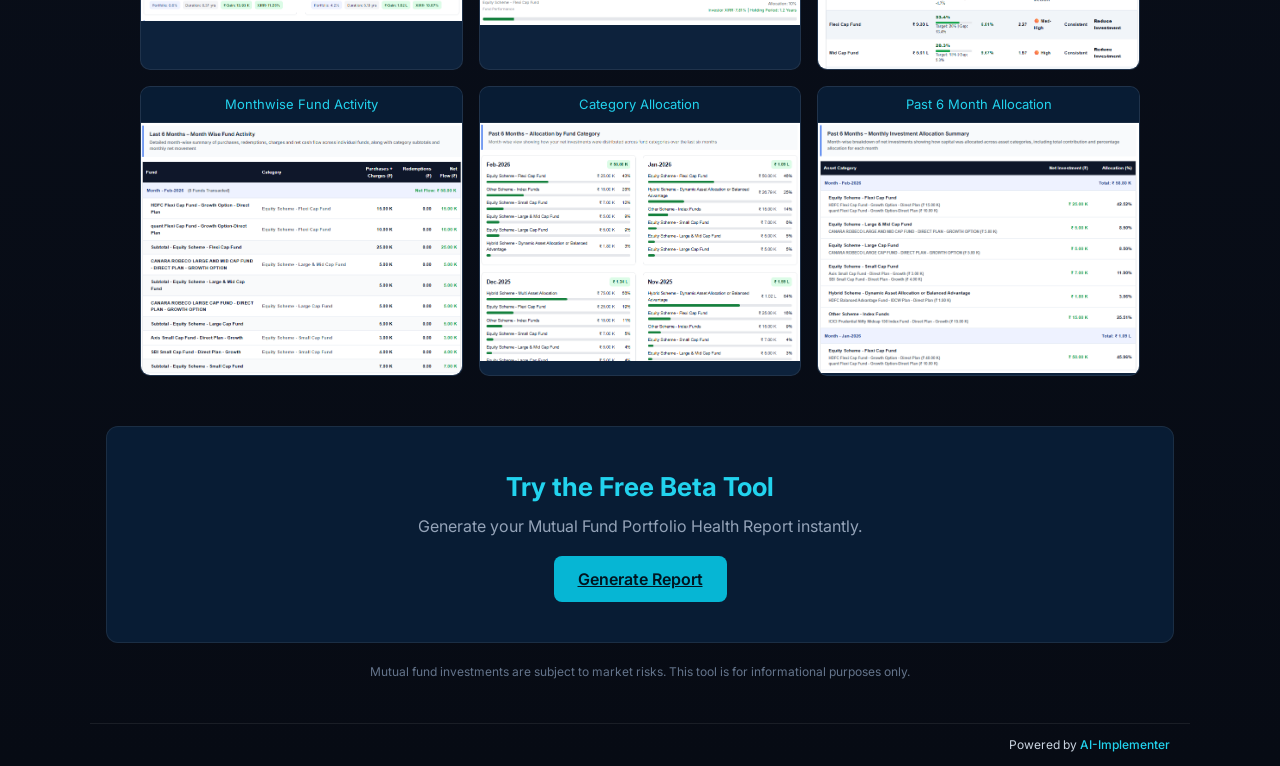
==== commit 729ef0d2: "Add files via upload" ====
--- a/about.html
+++ b/about.html
@@ -27,12 +27,12 @@
   <meta property="og:description" content="Upload your CAS statement and instantly generate a portfolio health report with allocation, XIRR and fund performance insights. Free tool for Indian investors.">
   <meta property="og:type" content="article">
   <meta property="og:url" content="https://mutualfundreport.netlify.app/about.html">
-  <meta property="og:image" content="https://mutualfundreport.netlify.app/images/1. Portfolio Overview.png">
+  <meta property="og:image" content="https://mutualfundreport.netlify.app/preview.png">
 
   <meta name="twitter:card" content="summary_large_image">
   <meta name="twitter:title" content="Mutual Fund Portfolio Health Report | CAS Analyzer Tool India">
   <meta name="twitter:description" content="Upload your CAS statement and generate a portfolio health report with allocation, XIRR and fund performance insights.">
-  <meta name="twitter:image" content="https://mutualfundreport.netlify.app/images/1. Portfolio Overview.png">
+  <meta name="twitter:image" content="https://mutualfundreport.netlify.app/preview.png">
 
   <script type="application/ld+json">
   {
@@ -380,9 +380,8 @@
 
 <div class="header-bar">
 
-<a href="https://ai-implementer.netlify.app/" target="_blank">
-<img class="logo"
-src="https://ai-implementer.netlify.app/images/ai-implementer-logo.png" alt="AI Implementer logo"> 
+<a href="https://mutualfundreport.netlify.app/" target="_blank">
+<img class="logo" src="/images/logo-compact.svg" alt="MFReport – Portfolio Analyzer">
 </a>
 
 <div class="user-area-header">
